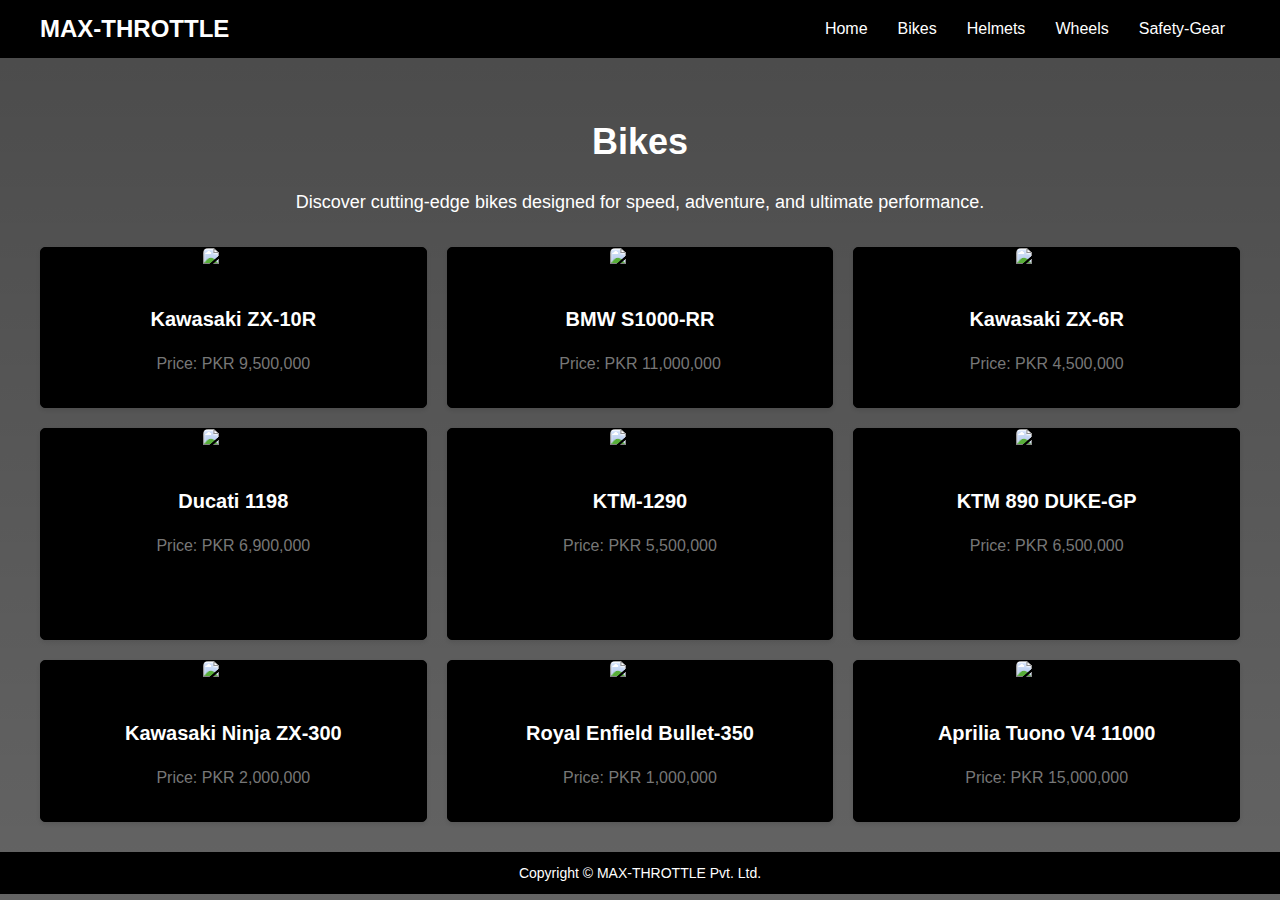
==== bikes.html @ cf47be6f "Add files via upload" ====
<!DOCTYPE html>
<html lang="en">
<head>
    <meta charset="UTF-8">
    <meta name="viewport" content="width=device-width, initial-scale=1.0">
    <title>Bikes | MAX-THROTTLE</title>
    <link rel="stylesheet" href="bikes.css">
</head>
<body>
    <!-- Navigation Bar -->
    <header>
        <div class="container">
            <div class="logo">
                <a href="index.html">MAX-THROTTLE</a>
            </div>
            <nav>
                <ul>
                    <li><a href="index.html">Home</a></li>
                    <li><a href="bikes.html">Bikes</a></li>
                    <li><a href="helmets.html">Helmets</a></li>
                    <li><a href="wheels.html">Wheels</a></li>
                    <li><a href="gear.html">Safety-Gear</a></li>
                </ul>
            </nav>
        </div>
    </header>

    <!-- Bikes Section -->
    <main>
        <section class="bikes-section">
            <div class="container">
                <h1>Bikes</h1>
                <p>Discover cutting-edge bikes designed for speed, adventure, and ultimate performance.</p>
                <div class="bikes-grid">
                    <!-- Bike 1 -->
                    <div class="bike-item">
                        <img src="img/pairach-boriboonmee-PDMR0_IUjro-unsplash.jpg" alt="Bike 1">
                        <h3>Kawasaki ZX-10R</h3>
                        <p>Price: PKR 9,500,000</p>
                    </div>
                    <!-- Bike 2 -->
                    <div class="bike-item">
                        <img src="img/bjorn-magnus-kristiansen-NXvHr5EABcY-unsplash (1).jpg" alt="Bike 2">
                        <h3>BMW S1000-RR</h3>
                        <p>Price: PKR 11,000,000</p>
                    </div>
                    <!-- Bike 3 -->
                    <div class="bike-item">
                        <img src="img/obi-pixel9propics-wjmDIOf7Tps-unsplash.jpg" alt="Bike 3">
                        <h3>Kawasaki ZX-6R</h3>
                        <p>Price: PKR 4,500,000</p>
                    </div>
                    <!-- Bike 4 -->
                    <div class="bike-item">
                        <img src="img/massimiliano-morosinotto-t-1Uf29mISY-unsplash.jpg" alt="Bike 4">
                        <h3>Ducati 1198</h3>
                        <p>Price: PKR 6,900,000</p>
                        "img/pairach-boriboonmee-PDMR0_IUjro-unsplash.jpg"
                    </div>
                    <!-- Bike 5 -->
                    <div class="bike-item">
                        <img src="img/eroz-1OogJmi6N5E-unsplash.jpg" alt="Bike 5">
                        <h3>KTM-1290</h3>
                        <p>Price: PKR 5,500,000</p>
                    </div>
                    <!-- Bike 6 -->
                    <div class="bike-item">
                        <img src="img/stephan-louis-ceUnEXjNk8w-unsplash.jpg" alt="Bike 6">
                        <h3>KTM 890 DUKE-GP</h3>
                        <p>Price: PKR 6,500,000</p>
                    </div>
                    <!-- Bike 7 -->
                    <div class="bike-item">
                        <img src="img/dhehaivan-hHQGAT5fPjs-unsplash.jpg" alt="Bike 7">
                        <h3>Kawasaki Ninja ZX-300</h3>
                        <p>Price: PKR 2,000,000</p>
                    </div>
                    <!-- Bike 8 -->
                    <div class="bike-item">
                        <img src="img/arjun-sakariya-YKrOamm7D_o-unsplash.jpg" alt="Bike 8">
                        <h3>Royal Enfield Bullet-350</h3>
                        <p>Price: PKR 1,000,000</p>
                    </div>
                    <!-- Bike 9 -->
                    <div class="bike-item">
                        <img src="img/mahfuz-imi-czlIP0Xe9Jc-unsplash.jpg" alt="Bike 9">
                        <h3>Aprilia Tuono V4 11000</h3>
                        <p>Price: PKR 15,000,000</p>
                    </div>
                </div>
            </div>
        </section>
    </main>

    <!-- Footer -->
    <footer>
        <div class="container">
            <p>Copyright &copy; MAX-THROTTLE Pvt. Ltd.</p>
        </div>
    </footer>
</body>
</html>
---- bikes.css ----
/* General Reset */
body {
    margin: 0;
    padding: 0;
    font-family: Arial, sans-serif;
    line-height: 1.6;
    background-color: #f9f9f9;
    background-image: linear-gradient(rgba(0, 0, 0, 0.7), rgba(0, 0, 0, 0.6)), url('./img/bike2.jpg');
    background-size: cover; /* Ensures the image covers the entire background */
    background-position: center; /* Centers the image */
    background-repeat: no-repeat; /* Prevents the image from repeating */
    background-attachment: fixed; /* Keeps the image fixed when scrolling */
    margin: 0;
    padding: 0;
}

/* Navigation Bar */
header {
    background-color: #000;
    color: #fff;
    padding: 10px 0;
}

header .container {
    display: flex;
    justify-content: space-between;
    align-items: center;
    max-width: 1200px;
    margin: 0 auto;
    padding: 0 15px;
}

header .logo a {
    text-decoration: none;
    color: #fff;
    font-size: 24px;
    font-weight: bold;
}

header nav ul {
    list-style: none;
    margin: 0;
    padding: 0;
    display: flex;
}

header nav ul li {
    margin: 0 15px;
}

header nav ul li a {
    text-decoration: none;
    color: #fff;
    font-size: 16px;
    transition: color 0.3s;
}

header nav ul li a:hover {
    color: #ff9900;
}

/* Bikes Section */
.bikes-section {
    padding: 30px 15px;
    text-align: center;
}

.bikes-section h1 {
    font-size: 36px;
    margin-bottom: 10px;
    color: #fff;
}

.bikes-section p {
    font-size: 18px;
    color: #fff;
    margin-bottom: 30px;
}

.bikes-grid {
    display: grid;
    grid-template-columns: repeat(auto-fit, minmax(300px, 1fr));
    gap: 20px;
    max-width: 1200px;
    margin: 0 auto;
}

.bike-item {
    background-color: #000;
    border: 1px solid #000;
    border-radius: 5px;
    padding: 0px;
    box-shadow: 0 2px 4px rgba(0, 0, 0, 0.1);
    transition: transform 0.3s, box-shadow 0.3s;
}

.bike-item img {
    max-width: 100%;
    border-radius: 5px;
    margin-bottom: 10px;
}

.bike-item h3 {
    font-size: 20px;
    color: #fff;
    margin-bottom: 10px;
}

.bike-item p {
    font-size: 16px;
    color: #777;
}

.bike-item:hover {
    transform: scale(1.05);
    box-shadow: 0 4px 8px rgba(0, 0, 0, 0.2);
}

/* Footer */
footer {
    background-color: #000;
    color: #fff;
    text-align: center;
    padding: 10px 0;
}

footer p {
    margin: 0;
    font-size: 14px;
}
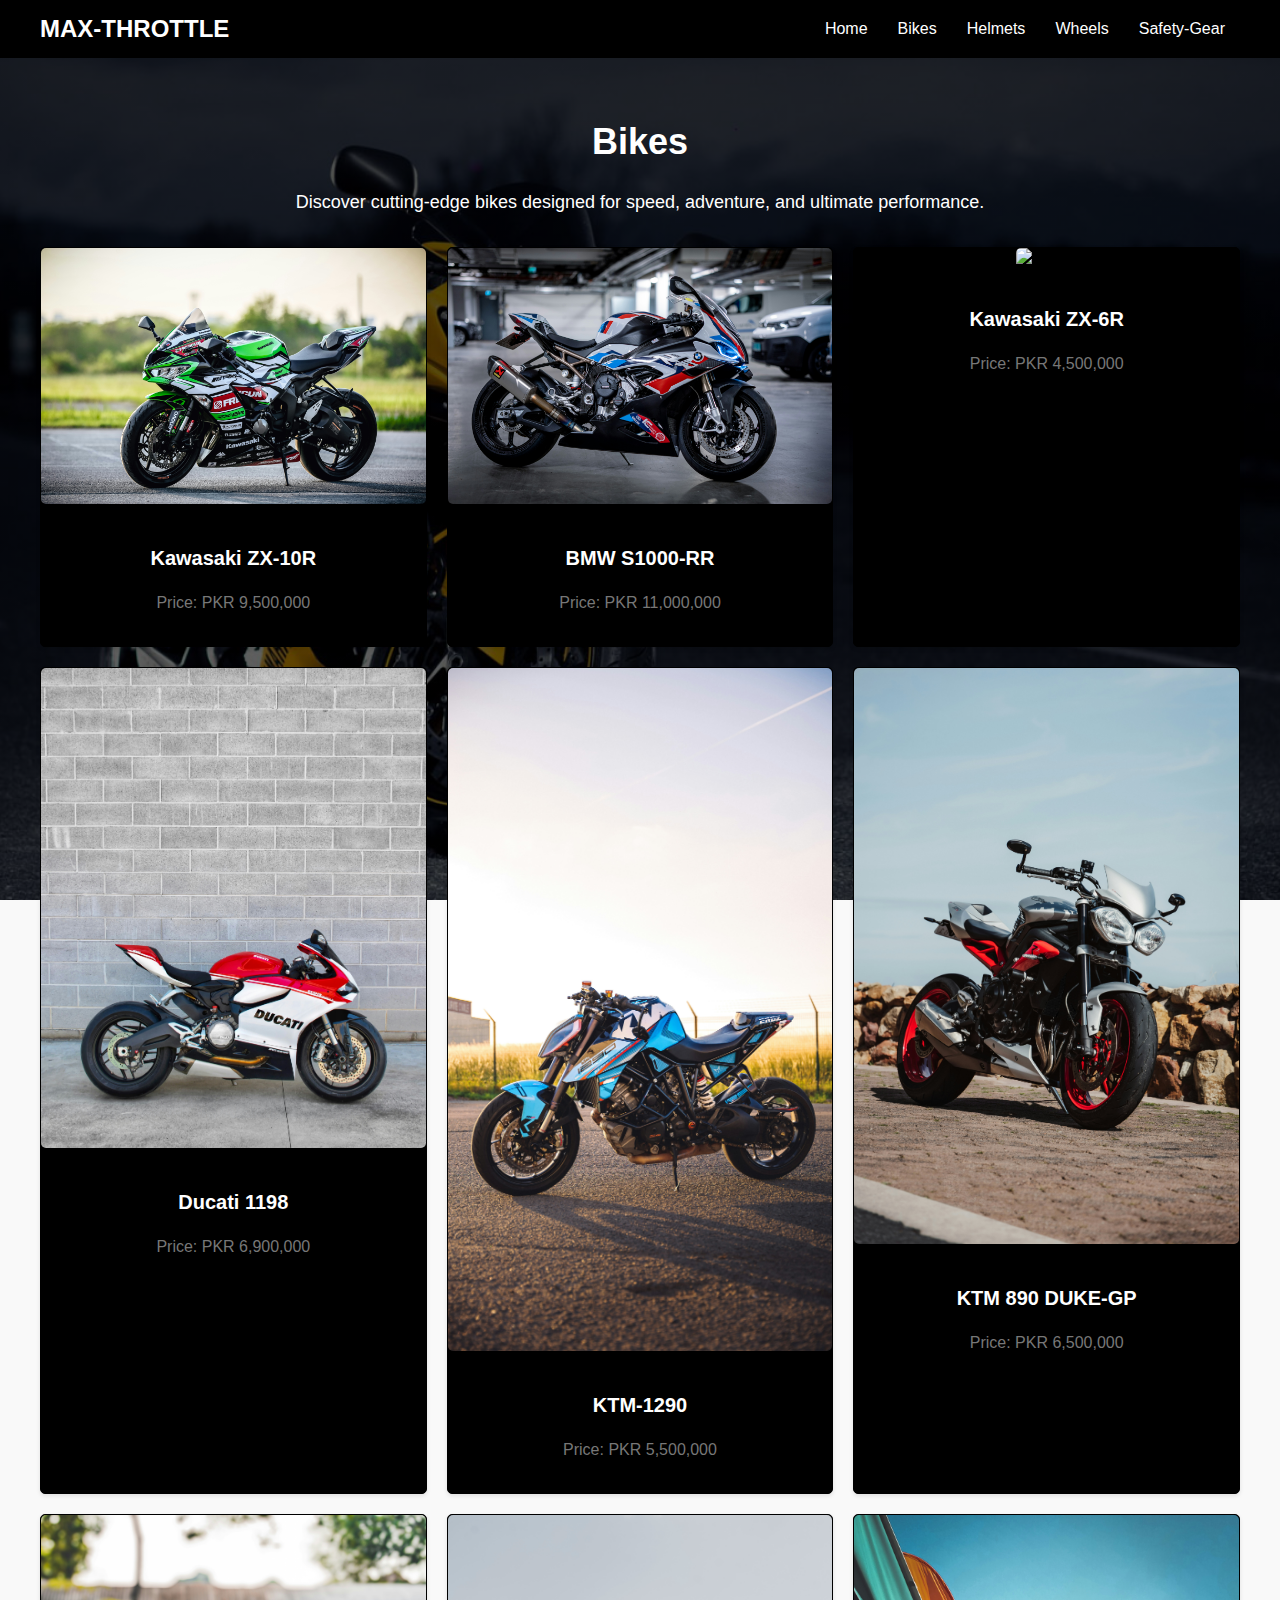
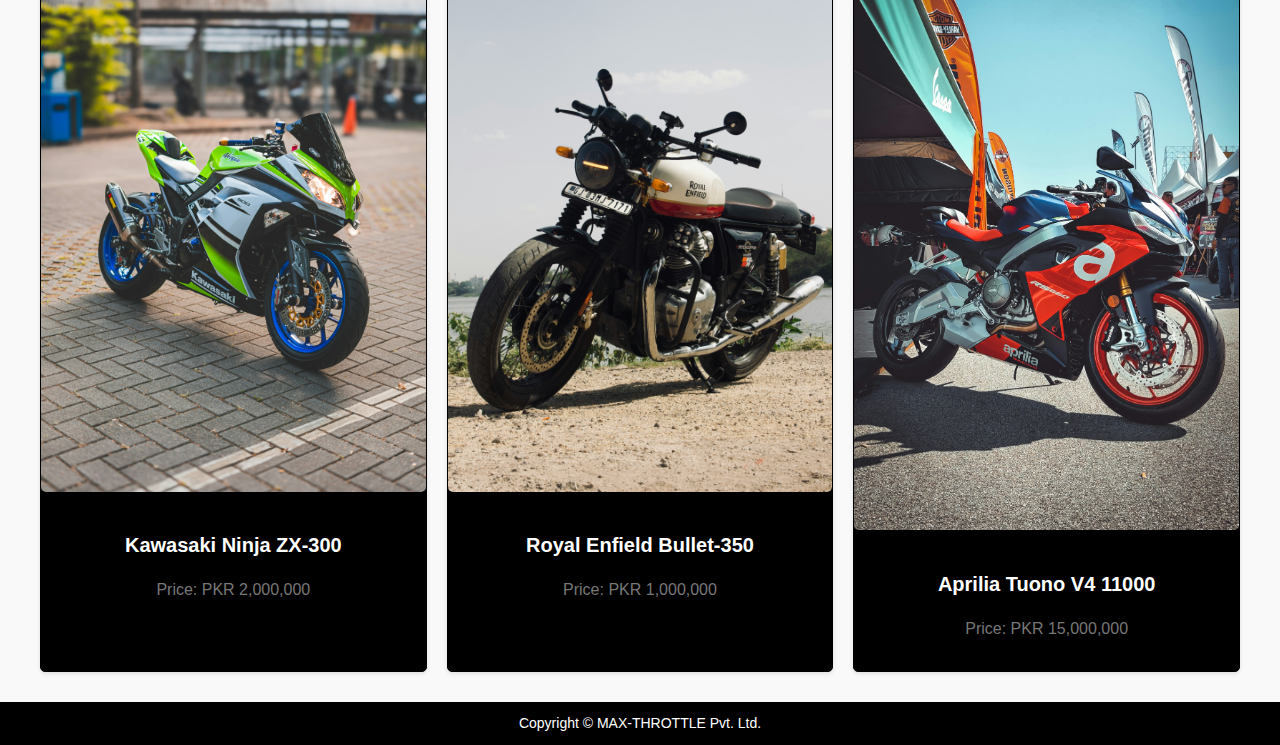
==== commit dee4f5f2: "Update bikes.html" ====
--- a/bikes.html
+++ b/bikes.html
@@ -3,6 +3,7 @@
 <head>
     <meta charset="UTF-8">
     <meta name="viewport" content="width=device-width, initial-scale=1.0">
+    <link rel="icon" type="img/jpg" href="img/Adobe Express - file (1).png">
     <title>Bikes | MAX-THROTTLE</title>
     <link rel="stylesheet" href="bikes.css">
 </head>
